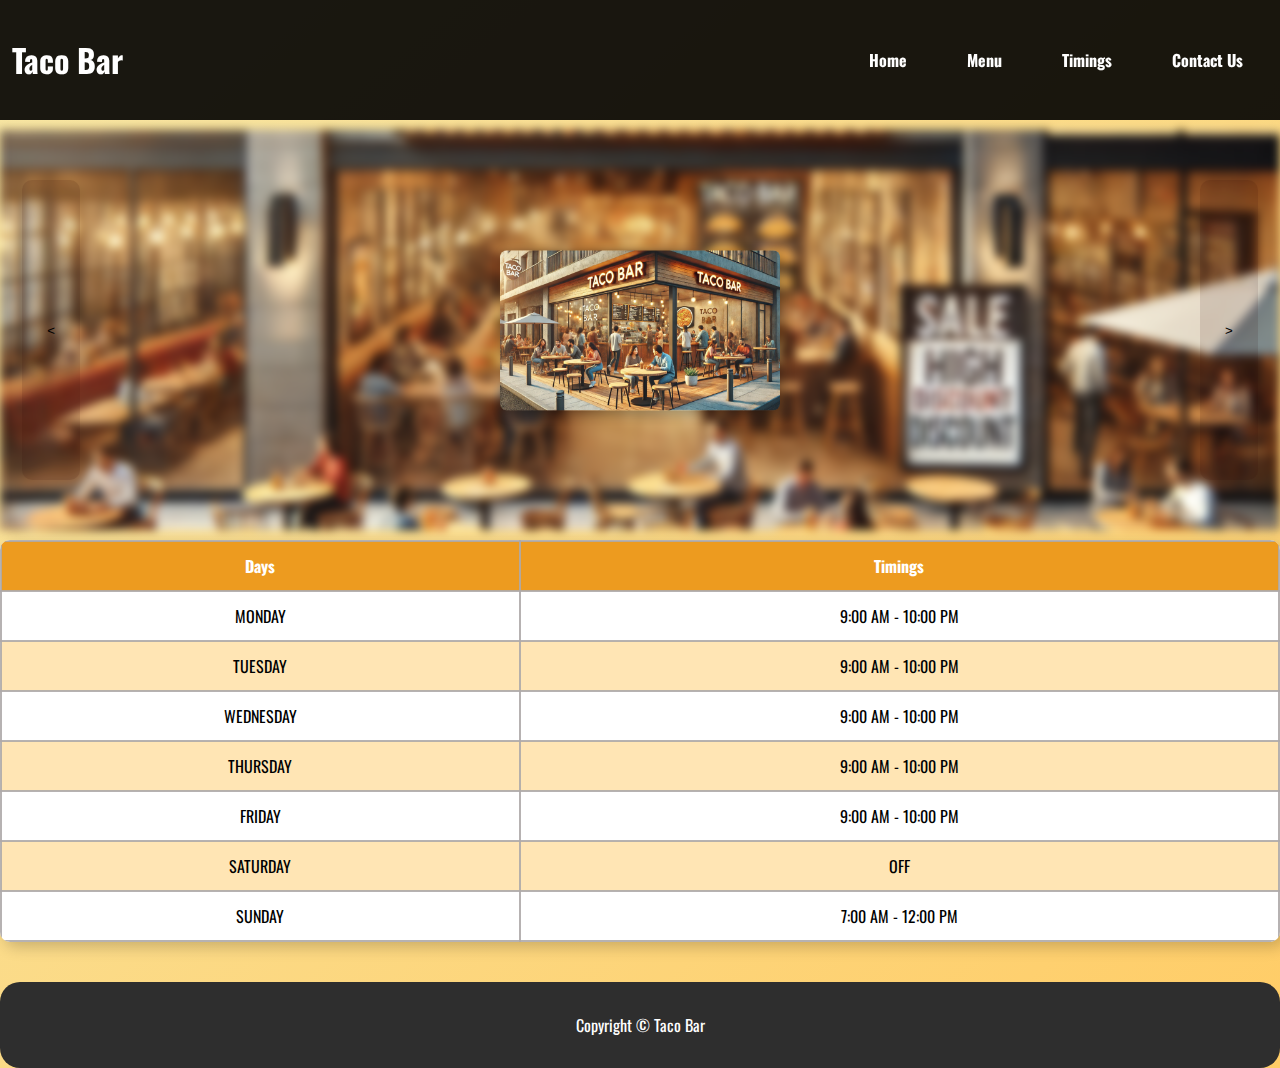
==== hours.html @ 84c40424 "Add files via upload" ====
<html lang="en">
<head>
    <meta charset="UTF-8">
    <meta name="viewport" content="width=device-width, initial-scale=1.0">
    <link rel="stylesheet" href="style.css">
    <link rel="stylesheet" href="https://fonts.googleapis.com/css?family=Oswald|Nunito Sans">
    <title>Taco Bar</title>
</head>
<body>
    <header>
        <nav class="menubar">
            <h1 class="logo">Taco Bar</h1>
            <ul >
                <li><a href="index.html">Home</a></li>
                <li><a href="menu.html">Menu</a></li>
                <li><a href="hours.html">Timings</a></li>
                <li><a href="#contact">Contact Us</a></li>
            </ul>
        </nav>
    </header>

<main>
    <div id="me3">
        <div class="blur3"></div>
        <button class="bt" >&lt</button>
        <figure>
    <img src="img1.webp" alt="restaurant">
    </figure>
    <button class="bt">&gt;</button>
    </div>
    <table>
        <thead >
            <th scope="col">Days</th>
            <th scope="col">Timings</th>
        </thead>
        <tr>
            <td>MONDAY</td>
            <td>9:00 AM - 10:00 PM</td>
        </tr>
        <tr>
            <td>TUESDAY</td>
            <td>9:00 AM - 10:00 PM</td>
        </tr>
        <tr>
            <td>WEDNESDAY</td>
            <td>9:00 AM - 10:00 PM</td>
        </tr>
        <tr>
            <td>THURSDAY</td>
            <td>9:00 AM - 10:00 PM</td>
        </tr>
        <tr>
            <td>FRIDAY</td>
            <td>9:00 AM - 10:00 PM</td>
        </tr>
        <tr>
            <td>SATURDAY</td>
            <td>OFF</td>
        </tr>
        <tr>
            <td>SUNDAY</td>
            <td>7:00 AM - 12:00 PM</td>
        </tr>
    </table>

</main>
<footer>
    <p>Copyright &copy; Taco Bar</p>
</footer>
</body>
</html>
---- style.css ----
html,body{
    padding: 0;
    margin: 0;
    scrollbar-width: none;
    user-select: none;
}
body {
    padding-top: 50px;
    max-width: 100%;
    font-size: medium;
    background: linear-gradient(to bottom right, #f8e8a6, #ffcc66);
    font-family: 'Oswald', 'Nunito Sans', sans-serif;
}

header {
    margin-top: 25px;

    text-align: center;
}

table {
    margin-top: 10px;
    width: 100%;
    border-collapse: collapse;
    text-align: center;
    background-color: white;
    box-shadow: 5px 5px 15px rgba(0, 0, 0, 0.2);
    border-radius: 10px;
    overflow: hidden;
    
}
th:hover,td:hover{
    filter: brightness(96%);
    border-radius: 20px;
    transform: scale(1.1);
    transition: 0.5s;

}
th, td {
    padding: 12px;
    border: 2px solid #aea9a9e5;
}

th {
    background-color: #ed9b1f;
    color: white;
}

tr:nth-child(even) {
    background-color: #ffe5b4;
}

.menubar {
    position: fixed;
    top: 0;
    left: -20;
    width: 98%;
    display: flex;
    align-items: center;
    justify-content: space-between;
    background: rgba(0, 0, 0, 0.9);
    padding: 15px 30px;
    text-align: center;
    z-index: 1000;
}
.menubar ul {
    display: flex;
    gap: 20px;
    padding: 1px}
.menubar li {
    list-style: none;
}

.menubar a {
    text-decoration: none;
    font-weight: bold;
    color: white;
    padding: 12px 20px;
    transition: color 0.3s, transform 0.2s;
}

.menubar a:hover {
    color: rgb(149, 91, 4);
    transform: scale(1.1);
}
img {
    width: 400px;
    transform: scale(0.7);
    border-radius: 10px;
    box-shadow: 5px 5px 15px rgba(0, 0, 0, 0.3);
    transition: all 0.3s ease-in-out;
}

img:hover {

    transform: scale(1.2) rotate(-9deg);
    box-shadow: 0 10px 20px rgba(0, 0, 0, 0.5);
}
figcaption:hover{
    transform: scale(1.5) rotate(-9);
}
footer {
    background-color: #2e2e2e;
    color: white;
    text-align: center;
    padding: 15px;
    border-radius: 20px;
    margin-top: 40px;
}
figure{
    color: rgb(255, 255, 255);
    display: flex;
    justify-content: center;
    align-items: center;
    flex-direction: column;
    z-index: 1px;
}
#me,#me1,#me3{
    position:relative;
    width: 100%;
    height: 400px; 
    display: flex;
    align-items: center;
    justify-content: center;
    margin-top: 80px;
}

#me .blur,#me1 .blur1,#me3 .blur3{
    position: absolute;
    top: 0;
    left: 0;
    width: 100%;
    height: 100%; 
    background-size: cover;
    background-position: center;
    filter: blur(5px);
    z-index: -1; }

.bt{
    background: rgba(43, 2, 2, 0.114);
    border-radius: 10px;
    margin: 25%;
    border: none;
    height: 300px;
    padding: 25px;
    position:static;
}
#me .blur{
    background-image: url('meal.jpg');
}
#me1 .blur1{

    background-image: url('download.jpg');
 
    
}
#me3 .blur3{
    background-image:url('image2.jpg');
}
.logo {
    color: white;
    font-size: 2rem;
    font-weight: bold;
    margin-right: 600px;
    padding-left: 2px; 
}
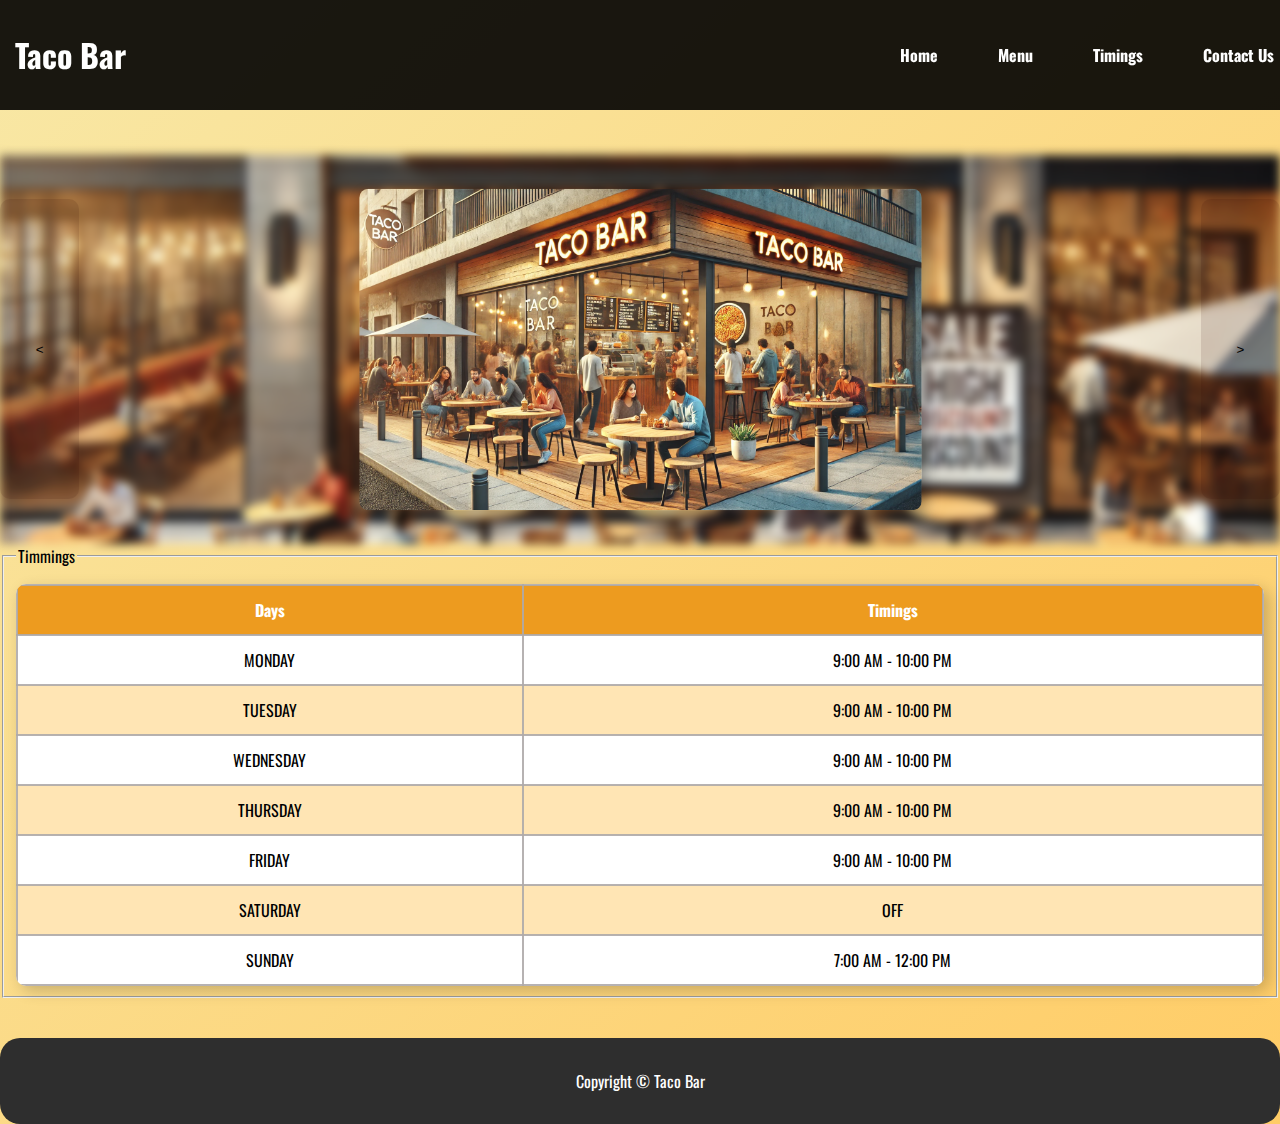
==== commit c432851d: "Update hours.html" ====
--- a/hours.html
+++ b/hours.html
@@ -27,7 +27,9 @@
     <img src="img1.webp" alt="restaurant">
     </figure>
     <button class="bt">&gt;</button>
-    </div>
+    </div>
+<fieldset>
+<legend> Timmings</legend>
     <table>
         <thead >
             <th scope="col">Days</th>
@@ -62,7 +64,7 @@
             <td>7:00 AM - 12:00 PM</td>
         </tr>
     </table>
-
+</fieldset>
 </main>
 <footer>
     <p>Copyright &copy; Taco Bar</p>
--- a/style.css
+++ b/style.css
@@ -1,17 +1,25 @@
 html,body{
+    width:100%;
     padding: 0;
     margin: 0;
     scrollbar-width: none;
     user-select: none;
+    display: flex;
+    flex-direction: column;
+    flex-wrap: wrap;
 }
 body {
     padding-top: 50px;
     max-width: 100%;
+    min-height: 100vh;
+    display: flex;
+    flex-direction: column;
     font-size: medium;
     background: linear-gradient(to bottom right, #f8e8a6, #ffcc66);
     font-family: 'Oswald', 'Nunito Sans', sans-serif;
 }
-
+main{
+    flex: 1 ;}
 header {
     margin-top: 25px;
 
@@ -53,25 +61,31 @@
 .menubar {
     position: fixed;
     top: 0;
-    left: -20;
-    width: 98%;
+    left: 0;
+    width: 100%;
     display: flex;
     align-items: center;
     justify-content: space-between;
     background: rgba(0, 0, 0, 0.9);
-    padding: 15px 30px;
+    padding: 10px 15px;
     text-align: center;
     z-index: 1000;
+    flex-wrap: wrap;
+    flex-grow:1;
 }
 .menubar ul {
     display: flex;
     gap: 20px;
-    padding: 1px}
+    padding: 1px;
+    flex-wrap: wrap;
+}
 .menubar li {
+    flex-wrap: wrap;
     list-style: none;
 }
 
 .menubar a {
+    flex-wrap: wrap;
     text-decoration: none;
     font-weight: bold;
     color: white;
@@ -84,15 +98,14 @@
     transform: scale(1.1);
 }
 img {
-    width: 400px;
-    transform: scale(0.7);
+    max-width: 60%;
+    transform: scale(0.9);
     border-radius: 10px;
     box-shadow: 5px 5px 15px rgba(0, 0, 0, 0.3);
     transition: all 0.3s ease-in-out;
 }
 
 img:hover {
-
     transform: scale(1.2) rotate(-9deg);
     box-shadow: 0 10px 20px rgba(0, 0, 0, 0.5);
 }
@@ -106,6 +119,7 @@
     padding: 15px;
     border-radius: 20px;
     margin-top: 40px;
+    width: auto;
 }
 figure{
     color: rgb(255, 255, 255);
@@ -118,7 +132,6 @@
 #me,#me1,#me3{
     position:relative;
     width: 100%;
-    height: 400px; 
     display: flex;
     align-items: center;
     justify-content: center;
@@ -129,28 +142,27 @@
     position: absolute;
     top: 0;
     left: 0;
-    width: 100%;
+    width:100% ;
     height: 100%; 
-    background-size: cover;
+    background-size:cover;
     background-position: center;
     filter: blur(5px);
-    z-index: -1; }
+    z-index: -1;
+}
 
 .bt{
     background: rgba(43, 2, 2, 0.114);
     border-radius: 10px;
-    margin: 25%;
     border: none;
+    width: 10%;
     height: 300px;
-    padding: 25px;
-    position:static;
 }
 #me .blur{
     background-image: url('meal.jpg');
 }
 #me1 .blur1{
 
-    background-image: url('download.jpg');
+    background-image: url('download1.jpg');
  
     
 }
@@ -160,7 +172,42 @@
 .logo {
     color: white;
     font-size: 2rem;
+    width: auto;
     font-weight: bold;
-    margin-right: 600px;
-    padding-left: 2px; 
-}
+    white-space: nowrap;
+}
+@media (max-width: 768px) {
+    body {
+        padding-top: 40px;
+        font-size: 16px;
+    }
+
+    .menubar ul {
+        gap: 10px;
+        justify-content: center;
+    }
+
+    .menubar a {
+        padding: 8px 12px;
+    }
+    .p1{
+        width: 1000px;
+        height: 200px;
+    }
+    #me, #me1, #me3 {
+    
+        height: 200px;
+        margin-top: 110px;
+    }
+    main{
+        margin-top: 20px;
+        botttom: 0;
+    }
+    
+    table {
+        font-size: 14px;
+    }
+    .bt{
+        height: 150px
+    }
+}
